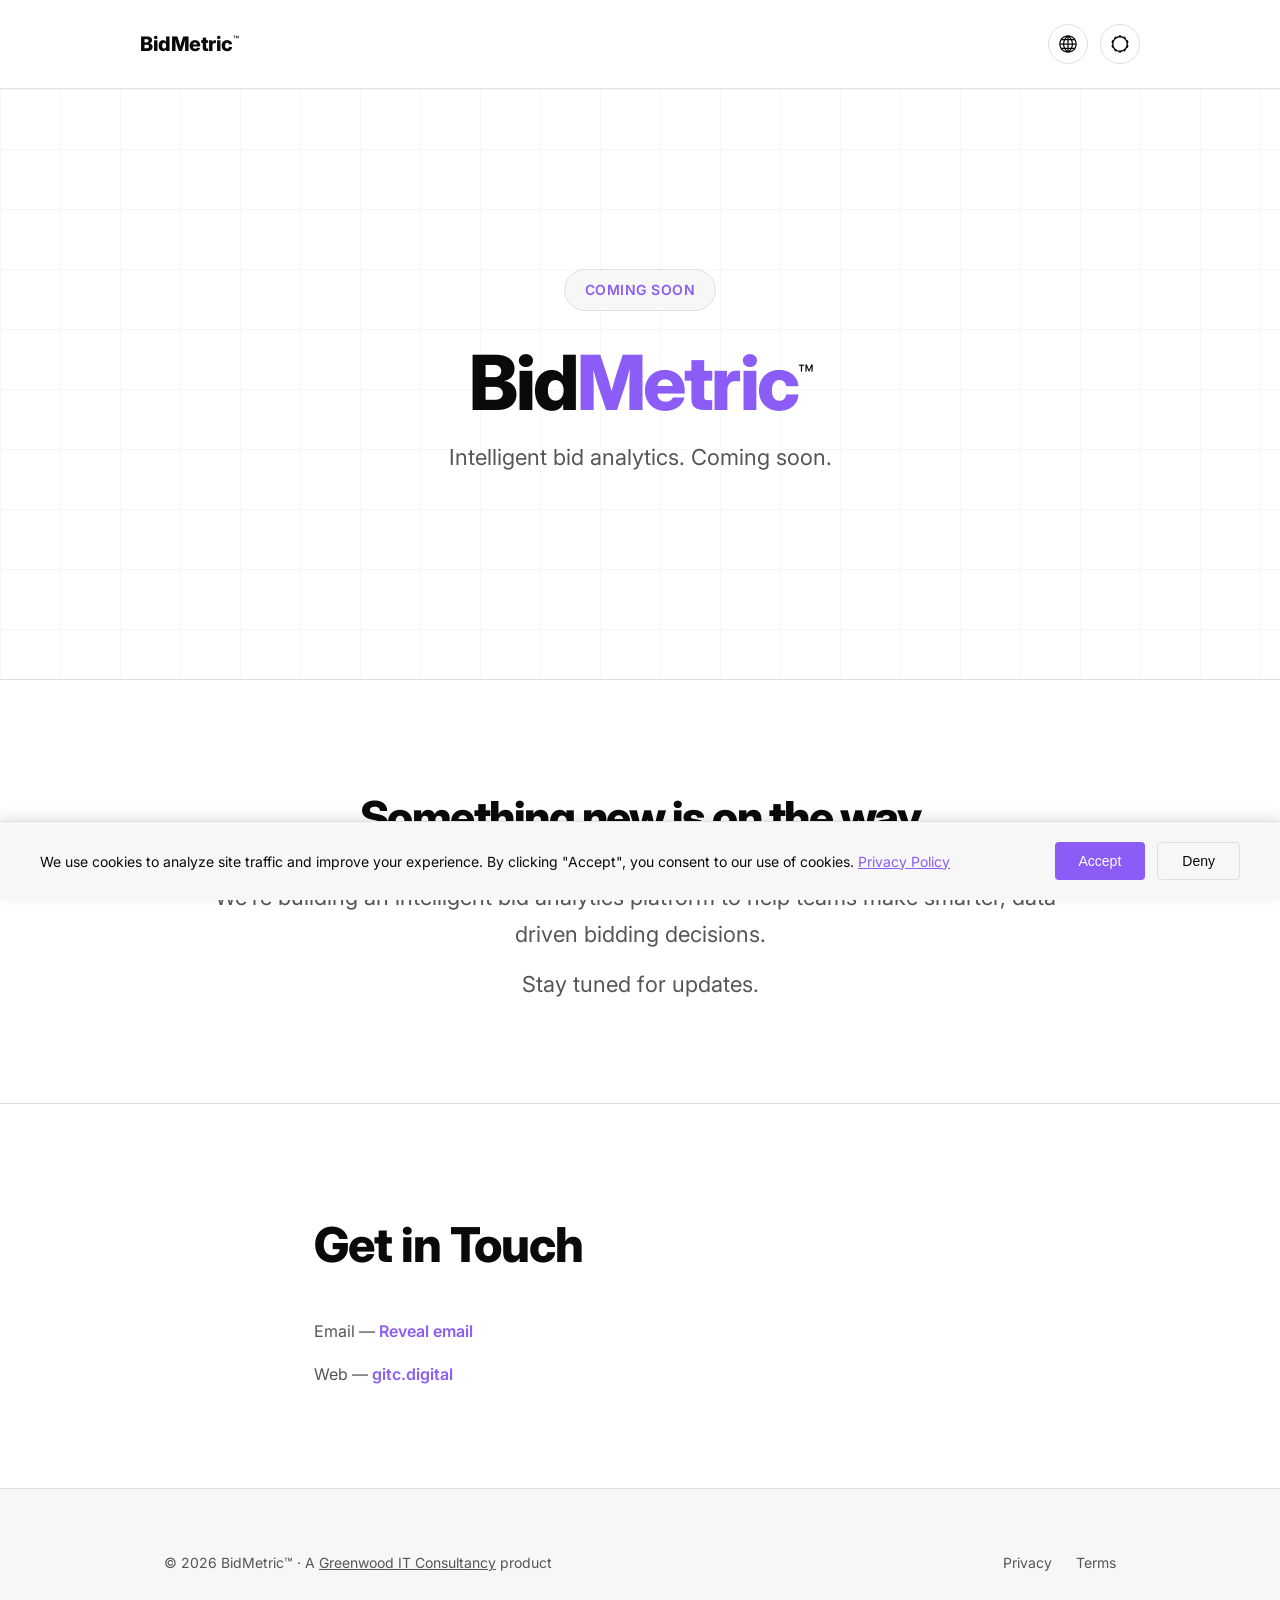
==== index.html @ 7eaad990 "feat: Add theme toggle, language selector, and cookie consent functionality - Implemented theme togg" ====
<!DOCTYPE html>
<html lang="en">
<head>
  <meta charset="utf-8" />
  <meta name="viewport" content="width=device-width, initial-scale=1" />
  <title>Redirecting…</title>
  <link rel="canonical" href="https://bidmetric.ai/en/" />
  <style>body{font-family:system-ui,-apple-system,Segoe UI,Roboto,Helvetica,Arial,sans-serif;margin:40px;color:#111827}</style>
  <script defer src="assets/js/redirect.js" data-redirect-en="en/" data-default-lang="en" data-country-timeout-ms="2500"></script>
</head>
<body>
  <p>Redirecting…</p>
  <noscript>
    <meta http-equiv="refresh" content="0; url=en/" />
    <p>JavaScript is required for language detection. Continue to <a href="en/">English</a>.</p>
  </noscript>
</body>
</html>
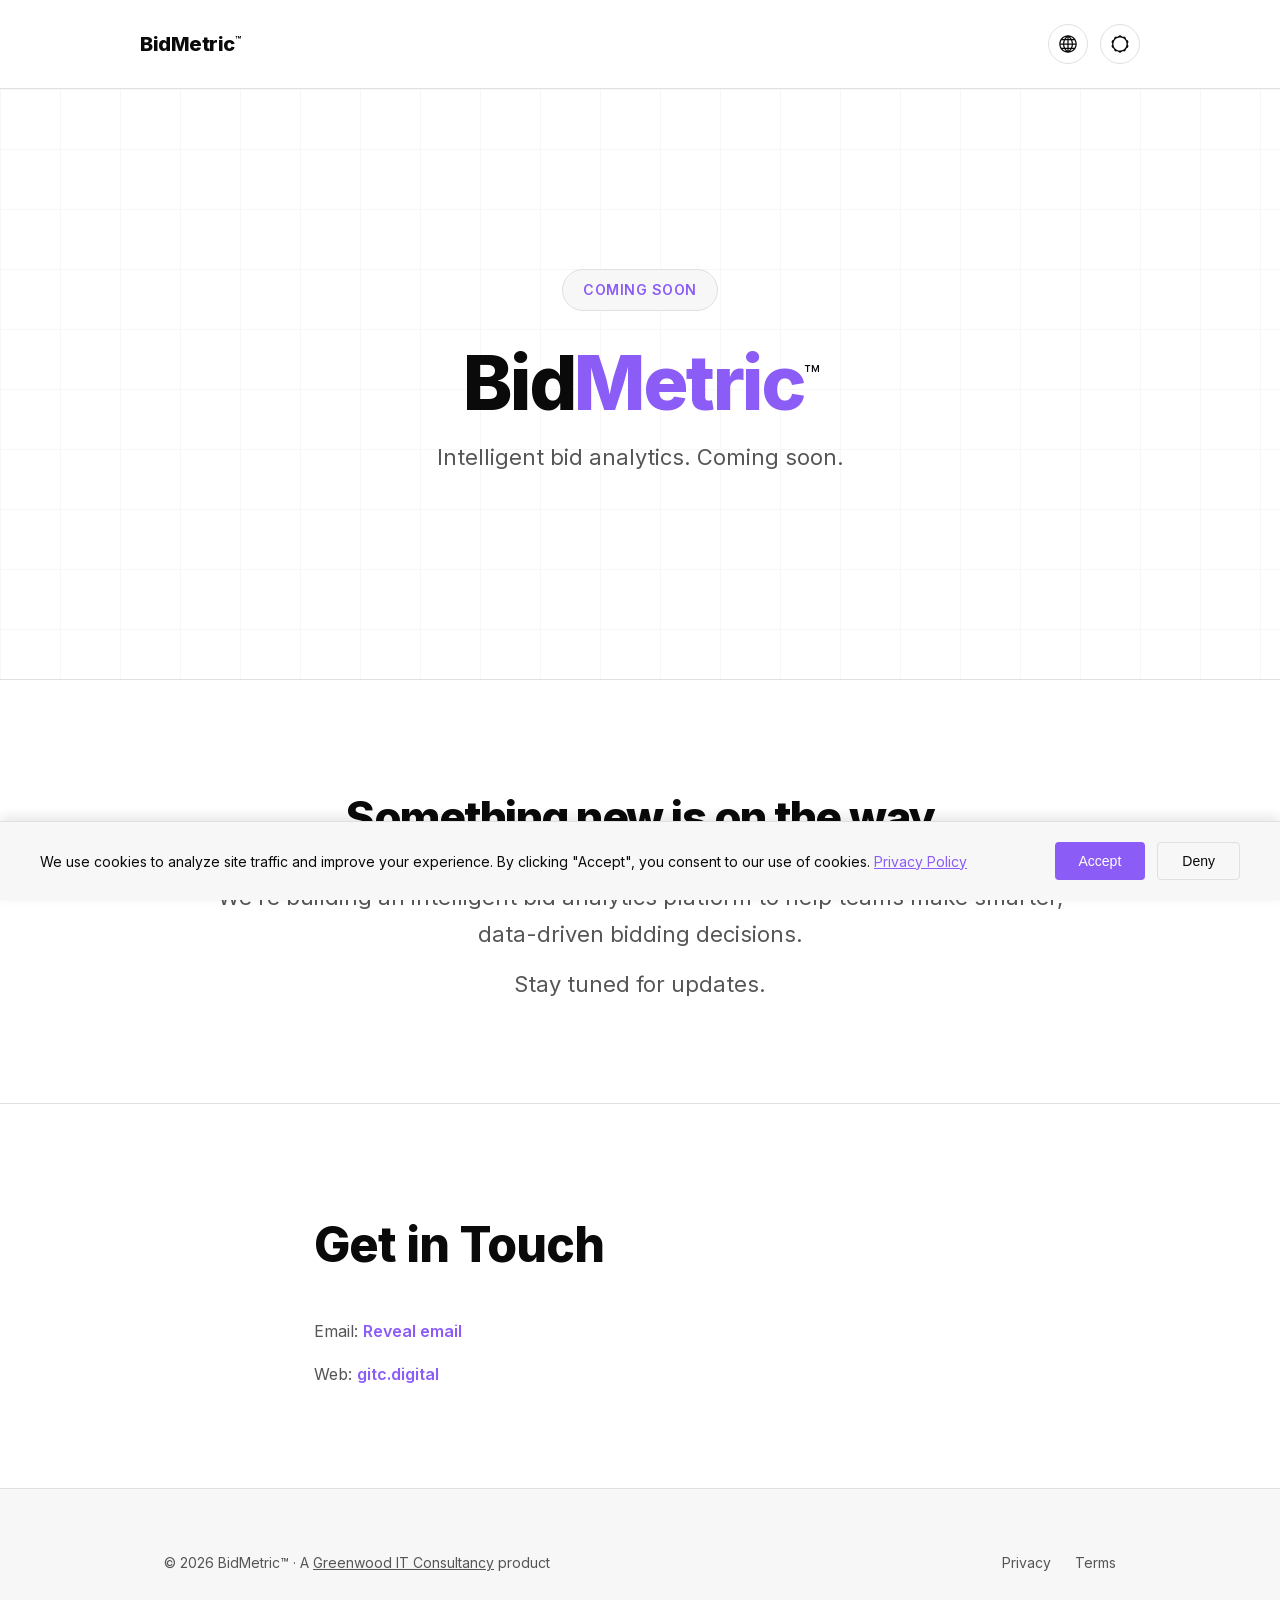
==== commit f71fb22e: "Add agent config, site-check workflow, and og:image coverage - Sync .github/copilot-instructions.md," ====
--- a/index.html
+++ b/index.html
@@ -4,7 +4,20 @@
   <meta charset="utf-8" />
   <meta name="viewport" content="width=device-width, initial-scale=1" />
   <title>Redirecting…</title>
+  <meta name="description" content="BidMetric™ is an intelligent bid analytics platform. Coming soon from Greenwood IT Consultancy." />
   <link rel="canonical" href="https://bidmetric.ai/en/" />
+
+  <!-- Open Graph / Facebook -->
+  <meta property="og:type" content="website" />
+  <meta property="og:url" content="https://bidmetric.ai/en/" />
+  <meta property="og:title" content="BidMetric™ | Intelligent Bid Analytics" />
+  <meta property="og:description" content="BidMetric™ is an intelligent bid analytics platform. Coming soon from Greenwood IT Consultancy." />
+  <meta property="og:image" content="https://bidmetric.ai/assets/images/og-image.png" />
+  <meta property="og:image:width" content="1200" />
+  <meta property="og:image:height" content="630" />
+  <meta property="og:image:alt" content="BidMetric" />
+  <meta property="og:site_name" content="BidMetric" />
+  <meta property="og:locale" content="en_US" />
   <style>body{font-family:system-ui,-apple-system,Segoe UI,Roboto,Helvetica,Arial,sans-serif;margin:40px;color:#111827}</style>
   <script defer src="assets/js/redirect.js" data-redirect-en="en/" data-default-lang="en" data-country-timeout-ms="2500"></script>
 </head>
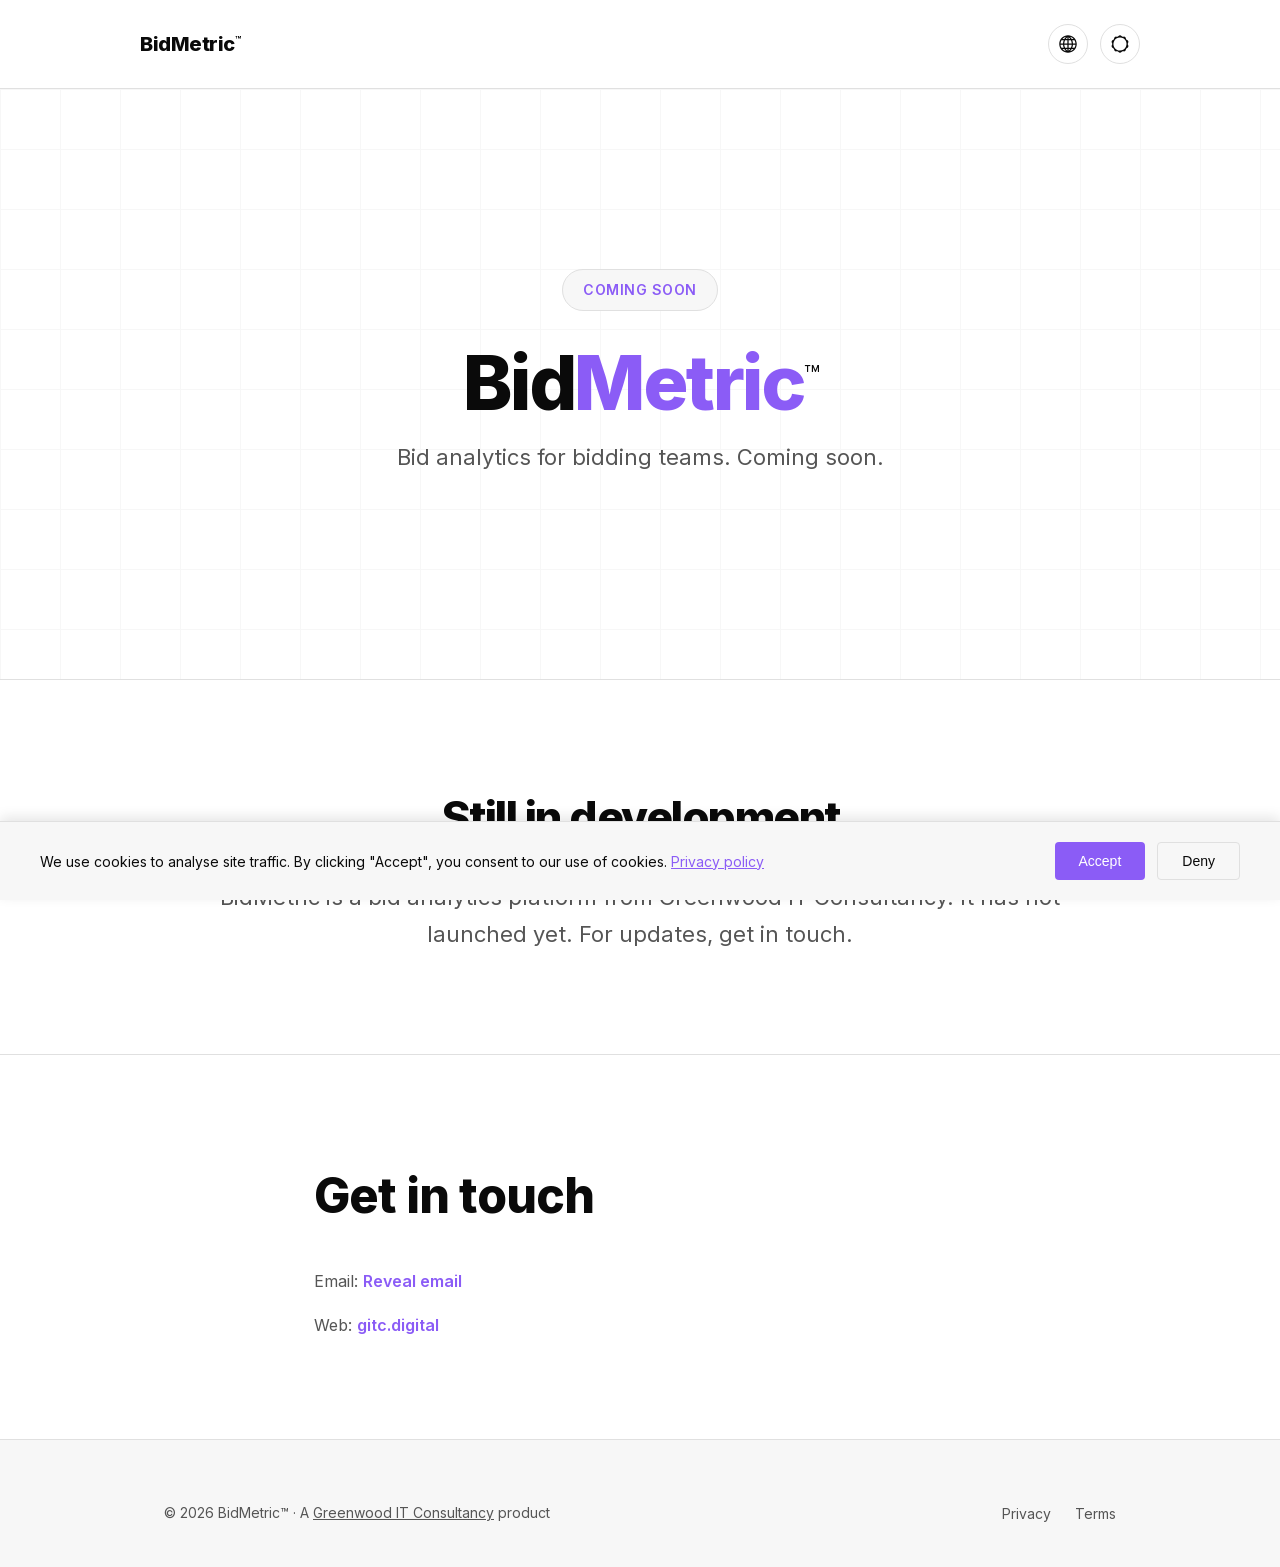
==== commit a8fd854e: "Refactor legal and copy instructions; update privacy and terms pages - Added detailed copywriting gu" ====
--- a/index.html
+++ b/index.html
@@ -4,14 +4,14 @@
   <meta charset="utf-8" />
   <meta name="viewport" content="width=device-width, initial-scale=1" />
   <title>Redirecting…</title>
-  <meta name="description" content="BidMetric™ is an intelligent bid analytics platform. Coming soon from Greenwood IT Consultancy." />
+  <meta name="description" content="BidMetric™ is a bid analytics platform. Coming soon from Greenwood IT Consultancy." />
   <link rel="canonical" href="https://bidmetric.ai/en/" />
 
   <!-- Open Graph / Facebook -->
   <meta property="og:type" content="website" />
   <meta property="og:url" content="https://bidmetric.ai/en/" />
-  <meta property="og:title" content="BidMetric™ | Intelligent Bid Analytics" />
-  <meta property="og:description" content="BidMetric™ is an intelligent bid analytics platform. Coming soon from Greenwood IT Consultancy." />
+  <meta property="og:title" content="BidMetric™ | Bid analytics" />
+  <meta property="og:description" content="BidMetric™ is a bid analytics platform. Coming soon from Greenwood IT Consultancy." />
   <meta property="og:image" content="https://bidmetric.ai/assets/images/og-image.png" />
   <meta property="og:image:width" content="1200" />
   <meta property="og:image:height" content="630" />
